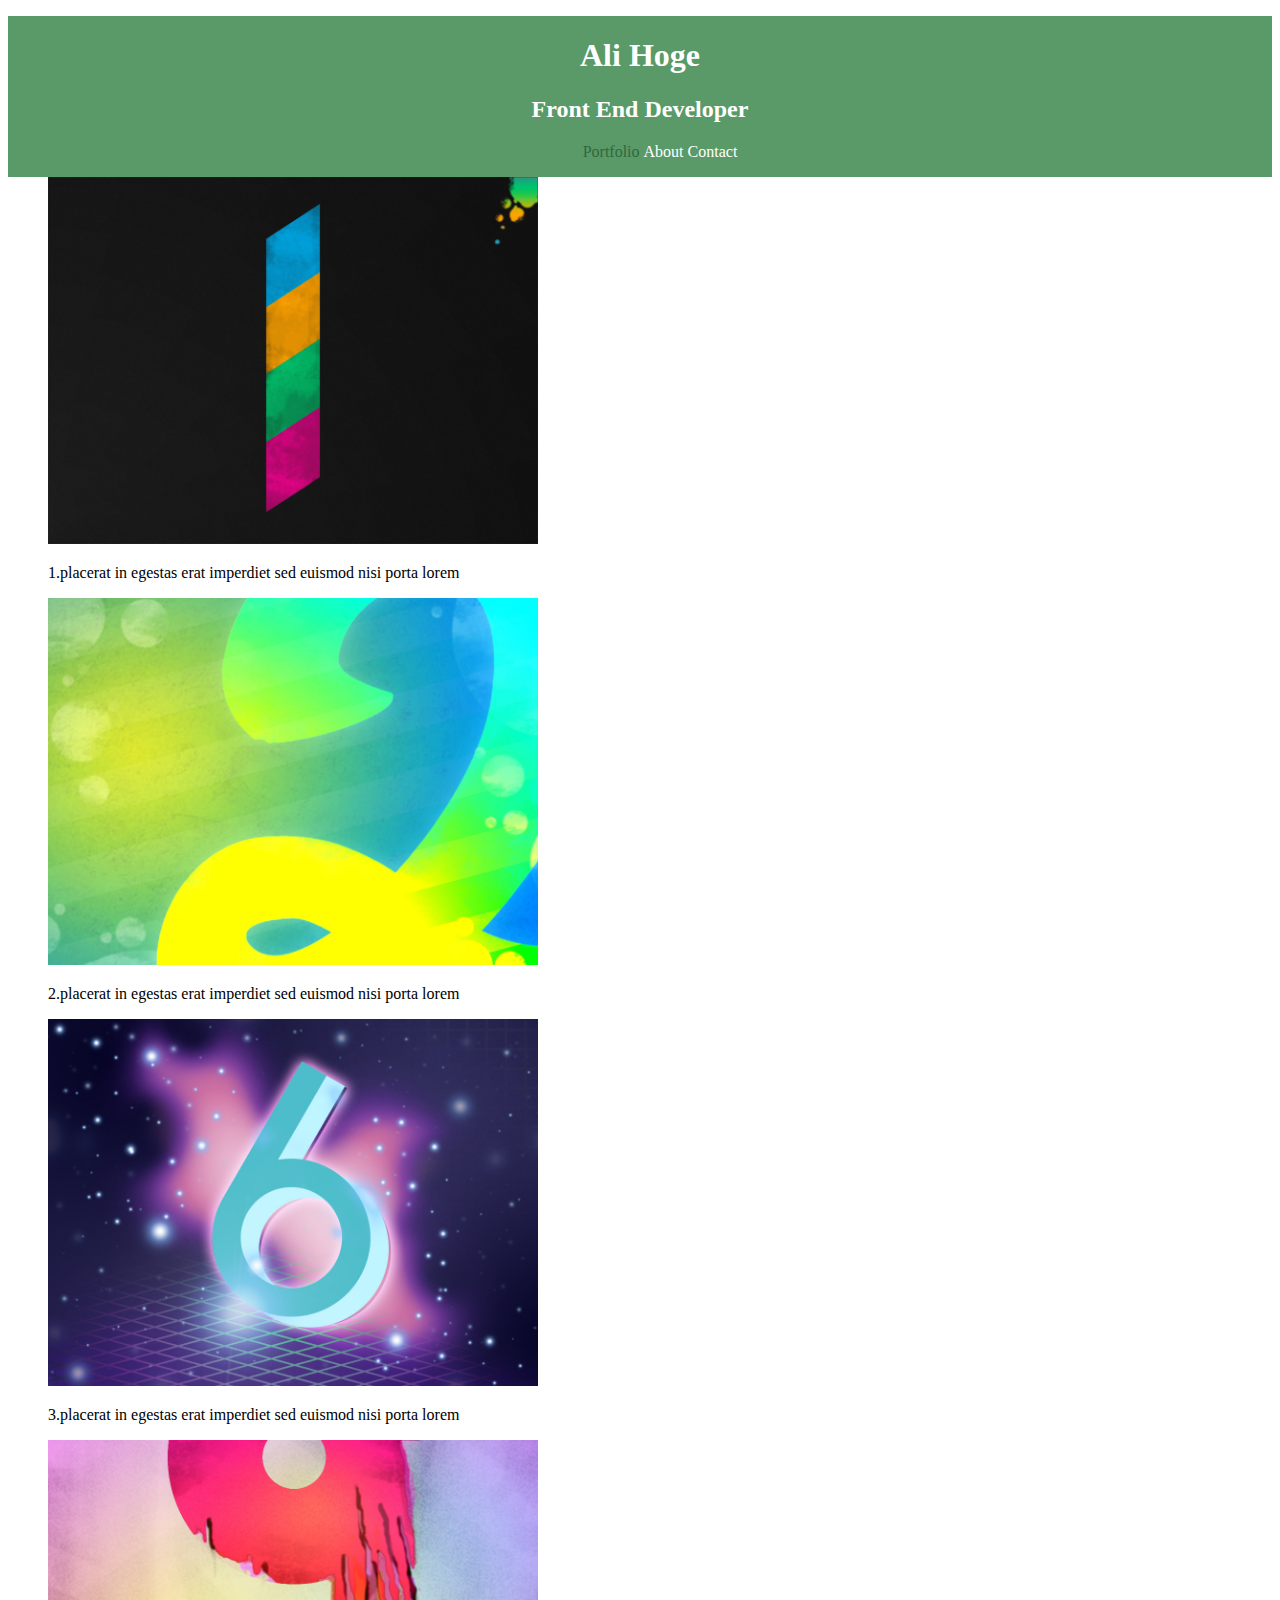
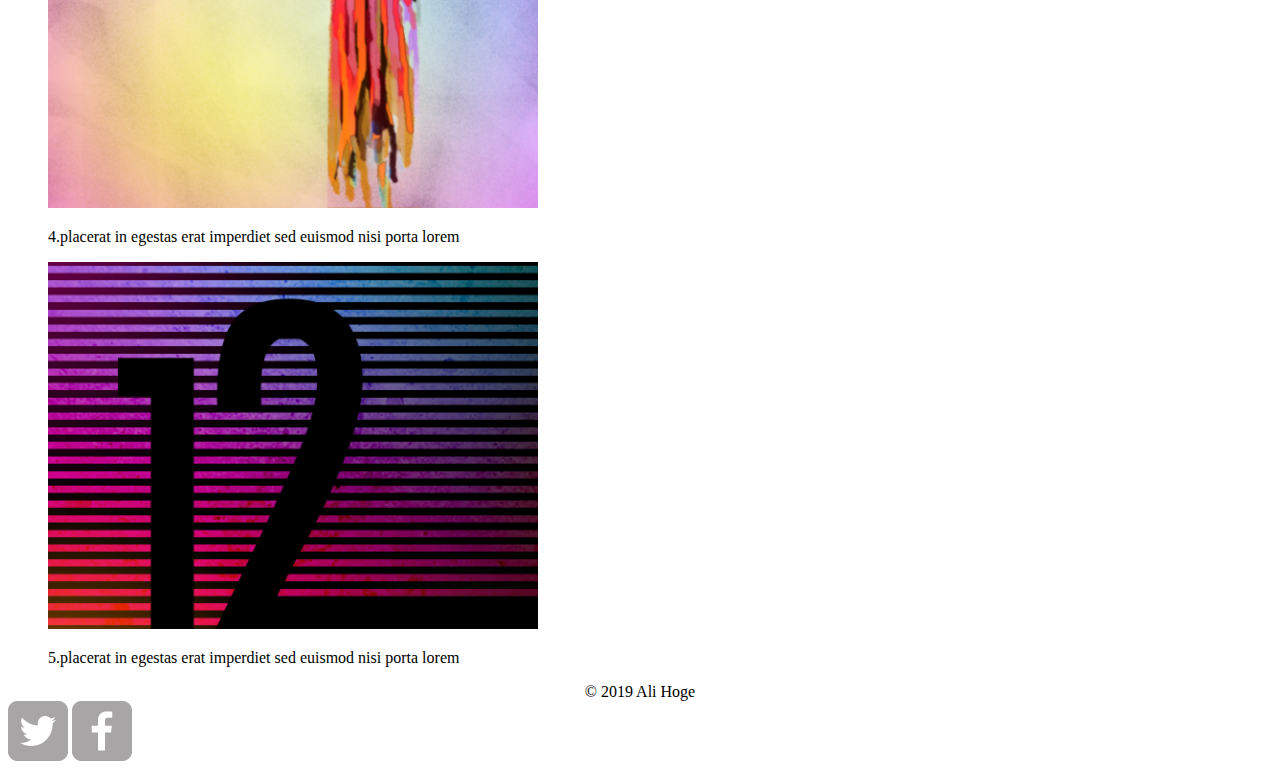
==== index.html @ 861cd3df "initial commit" ====
<!DOCTYPE html>
<html>
<head>
  <meta charset="utf-8">
  <title>Ali Hoge | Front-End Developer</title>
    <link rel="stylesheet" href="css/main.css">
  </head>
  <body>
    <header>
      <h1> Ali Hoge </h1>
      <h2> Front End Developer </h2>
      <nav>
          <ul>
              <li><a href="index.html" class="selected"> Portfolio</a> </li>
              <li><a href="about.html">About</a></li>
              <li><a href="contact.html">Contact</a></li>
          </ul>
     </header>
        <!-- start of the gallery -->
    <div id="wrapper">
        <ul id="gallery">
            
        <li>
            <img src="img/numbers-01.jpg" alt"Number 1">
            <p>1.placerat in egestas erat imperdiet sed euismod nisi porta lorem</p>
        </li>
        <li>
            <img src="img/numbers-02.jpg" alt"Number 2">
            <p>2.placerat in egestas erat imperdiet sed euismod nisi porta lorem</p>
        </li>
        <li>
            <img src="img/numbers-06.jpg" alt"Number 6">
            <p>3.placerat in egestas erat imperdiet sed euismod nisi porta lorem</p>
        </li>
        <li>
            <img src="img/numbers-09.jpg" alt"Number 9">
            <p>4.placerat in egestas erat imperdiet sed euismod nisi porta lorem</p>
        </li>
        <li>
            <img src="img/numbers-12.jpg" alt"Number 12">
            <p>5.placerat in egestas erat imperdiet sed euismod nisi porta lorem</p>
        </li>
        </ul>
        <!--end of the gallery-->
      </nav>
<!--footer-->
<footer>&copy; 2019 Ali Hoge</footer>
        <a href="https://twitter.com/" target="_blank"><img src="img/twitter-wrap.png" alt="twitter"></a>
        <a href="https://www.facebook.com" target="_blank"><img src="img/facebook-wrap.png" alt="facebook"></a>
  </body>
---- css/main.css ----
/**********
GENERAL
***********/

img {
    max-width: 40%
}

a {
    text-decoration: none;
}



/**********
HEADER
***********/

header {
    float: left;
    width: 100%;
    text-align: center;
}





/**********
NAV
***********/

nav {
    text-align: center;
    
}

nav ul {
    list-style: none;
}

nav li {
    display: inline-block;
    
}




/**********
FOOTER
***********/

footer {
    text-align: center;
}

/**********
COLORS
***********/

header {
    background-color: #599a68;
}

h1,
h2{
    color: white;
}

nav a {
    color: white;
}

.selected {
    color: #32673f;
}

/**********
MEDIA QUERIES
***********/

/**********
PAGE: PORTFOLIO
***********/

#gallery {
    list-style: none;
    
}
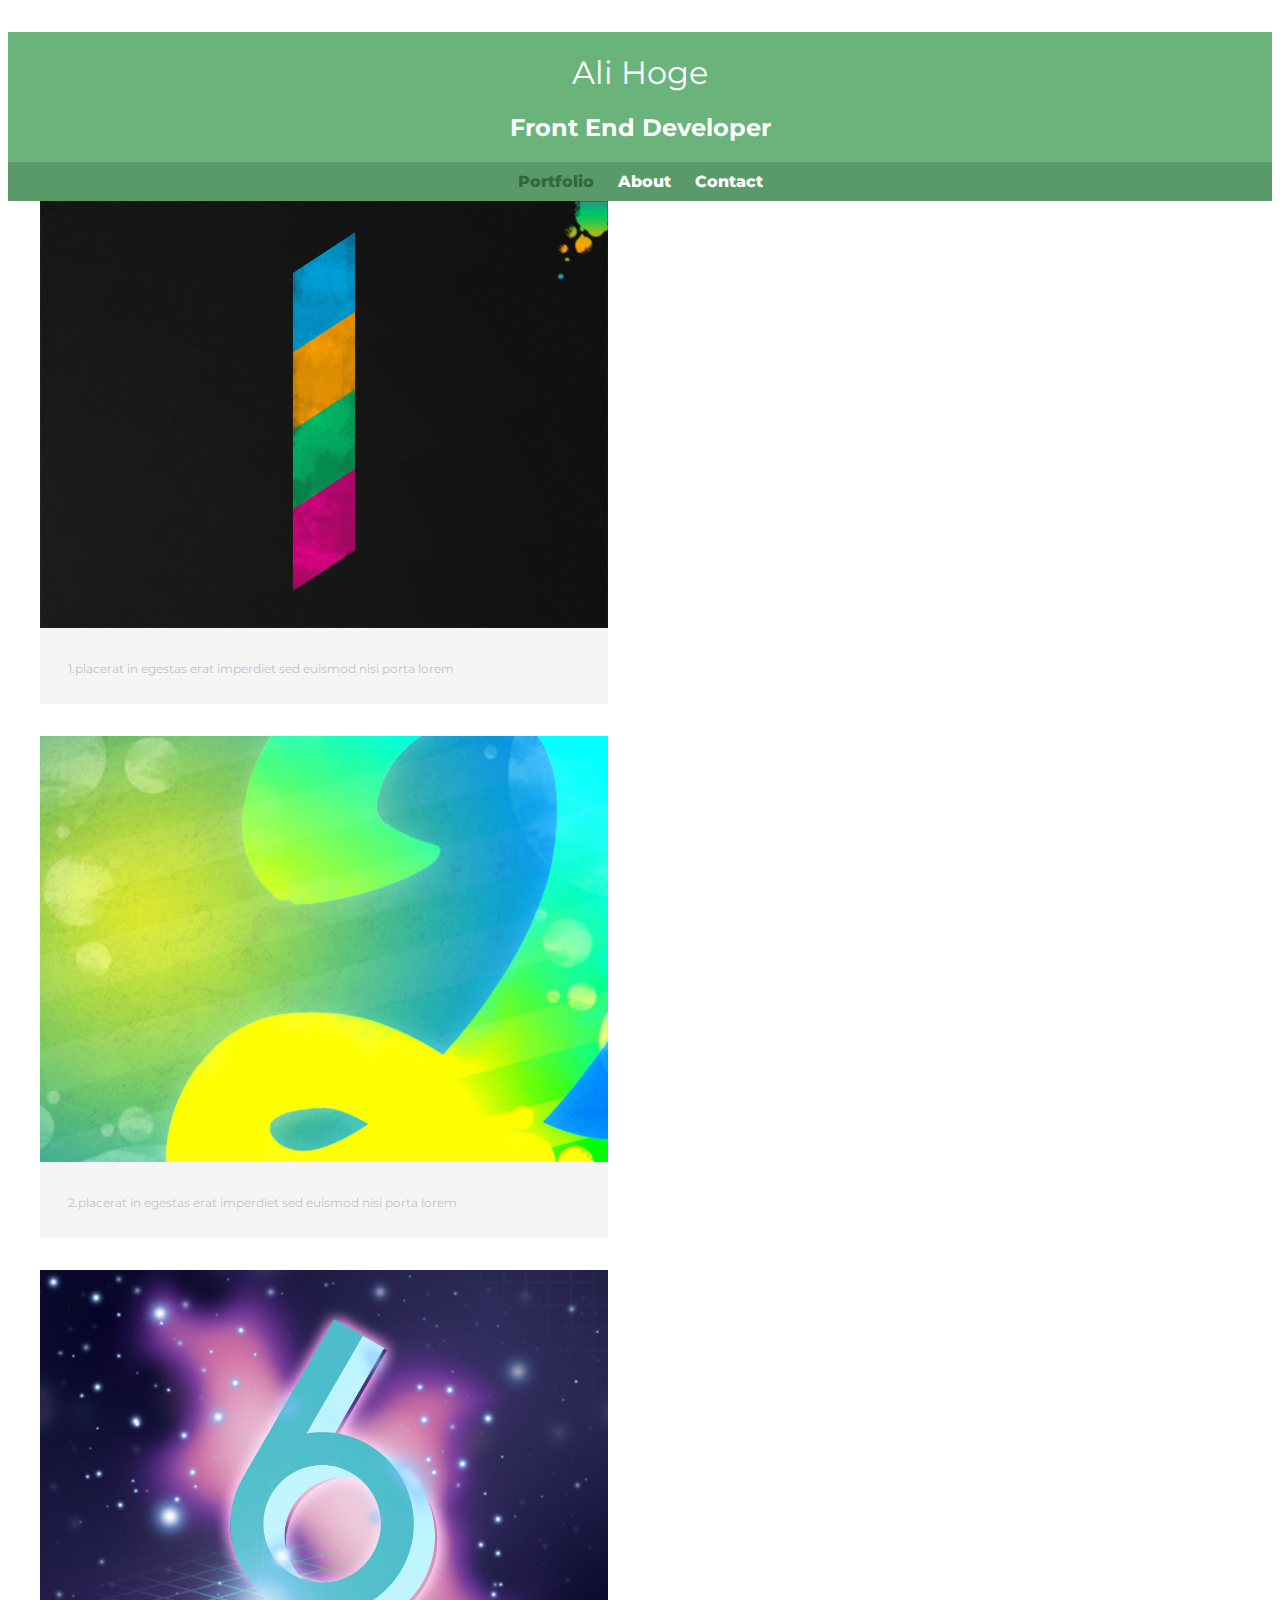
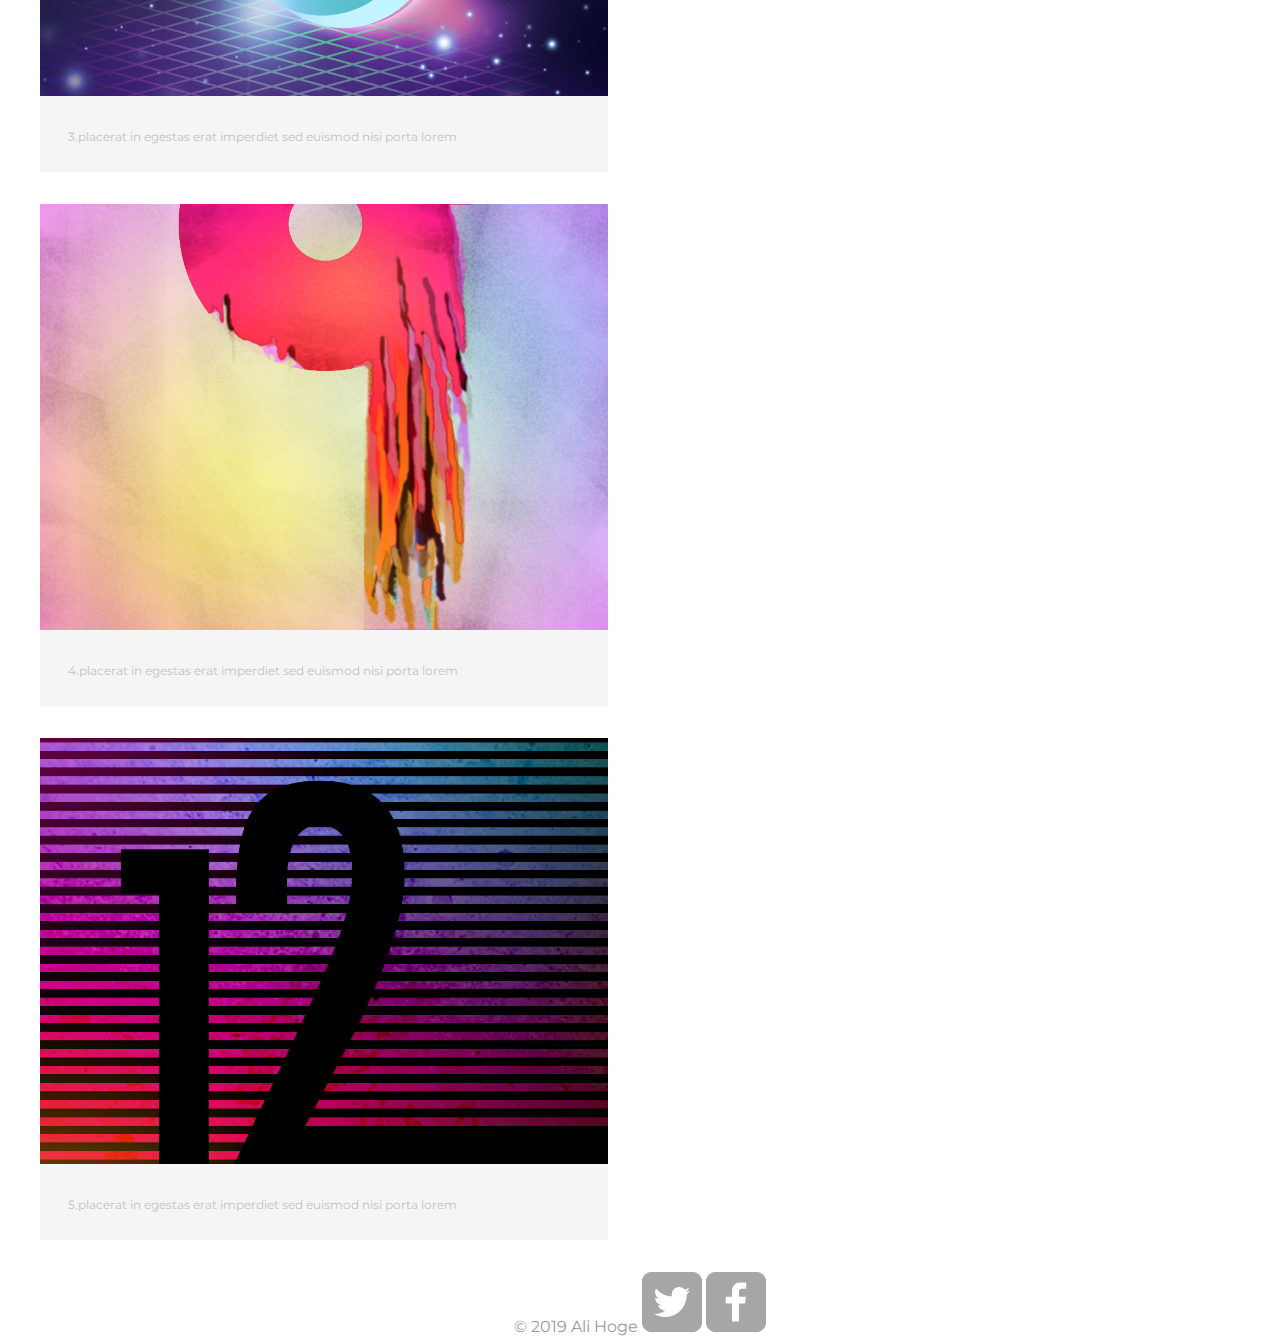
==== commit ca7a06aa: "Updated Styles" ====
--- a/index.html
+++ b/index.html
@@ -1,50 +1,53 @@
 <!DOCTYPE html>
 <html>
 <head>
-  <meta charset="utf-8">
-  <title>Ali Hoge | Front-End Developer</title>
+    <meta charset="utf-8">
+    <link href="https://fonts.googleapis.com/css?family=Montserrat&display=swap" rel="stylesheet">
+    <title>Ali Hoge | Front-End Developer</title>
     <link rel="stylesheet" href="css/main.css">
-  </head>
-  <body>
+</head>
+
+<body>
     <header>
-      <h1> Ali Hoge </h1>
-      <h2> Front End Developer </h2>
-      <nav>
-          <ul>
-              <li><a href="index.html" class="selected"> Portfolio</a> </li>
-              <li><a href="about.html">About</a></li>
-              <li><a href="contact.html">Contact</a></li>
-          </ul>
-     </header>
-        <!-- start of the gallery -->
+        <h1> Ali Hoge </h1>
+        <h2> Front End Developer </h2>
+        <nav>
+            <ul>
+                <li><a href="index.html" class="selected"> Portfolio</a> </li>
+                <li><a href="about.html">About</a></li>
+                <li><a href="contact.html">Contact</a></li>
+            </ul>
+        </nav>
+    </header>
+    <!-- start of the gallery -->
     <div id="wrapper">
         <ul id="gallery">
-            
-        <li>
-            <img src="img/numbers-01.jpg" alt"Number 1">
-            <p>1.placerat in egestas erat imperdiet sed euismod nisi porta lorem</p>
-        </li>
-        <li>
-            <img src="img/numbers-02.jpg" alt"Number 2">
-            <p>2.placerat in egestas erat imperdiet sed euismod nisi porta lorem</p>
-        </li>
-        <li>
-            <img src="img/numbers-06.jpg" alt"Number 6">
-            <p>3.placerat in egestas erat imperdiet sed euismod nisi porta lorem</p>
-        </li>
-        <li>
-            <img src="img/numbers-09.jpg" alt"Number 9">
-            <p>4.placerat in egestas erat imperdiet sed euismod nisi porta lorem</p>
-        </li>
-        <li>
-            <img src="img/numbers-12.jpg" alt"Number 12">
-            <p>5.placerat in egestas erat imperdiet sed euismod nisi porta lorem</p>
-        </li>
+            <li>
+                <img src="img/numbers-01.jpg" alt="Number 1">
+                <p>1.placerat in egestas erat imperdiet sed euismod nisi porta lorem</p>
+            </li>
+            <li>
+                <img src="img/numbers-02.jpg" alt="Number 2">
+                <p>2.placerat in egestas erat imperdiet sed euismod nisi porta lorem</p>
+            </li>
+            <li>
+                <img src="img/numbers-06.jpg" alt="Number 6">
+                <p>3.placerat in egestas erat imperdiet sed euismod nisi porta lorem</p>
+            </li>
+            <li>
+                <img src="img/numbers-09.jpg" alt="Number 9">
+                <p>4.placerat in egestas erat imperdiet sed euismod nisi porta lorem</p>
+            </li>
+            <li>
+                <img src="img/numbers-12.jpg" alt="Number 12">
+                <p>5.placerat in egestas erat imperdiet sed euismod nisi porta lorem</p>
+            </li>
         </ul>
-        <!--end of the gallery-->
-      </nav>
-<!--footer-->
-<footer>&copy; 2019 Ali Hoge</footer>
+    </div>
+    <!--end of the gallery-->
+    <!--footer-->
+    <footer>&copy; 2019 Ali Hoge
         <a href="https://twitter.com/" target="_blank"><img src="img/twitter-wrap.png" alt="twitter"></a>
         <a href="https://www.facebook.com" target="_blank"><img src="img/facebook-wrap.png" alt="facebook"></a>
-  </body>
+    </footer>
+</body></html>
--- a/css/main.css
+++ b/css/main.css
@@ -1,16 +1,17 @@
 /**********
 GENERAL
 ***********/
+body {
+    font-family: 'Montserrat', sans-serif;
+}
 
 img {
-    max-width: 40%
+    max-width: 100%
 }
 
 a {
     text-decoration: none;
 }
-
-
 
 /**********
 HEADER
@@ -23,7 +24,10 @@
 }
 
 
-
+/* fonts */
+h1 {
+    font-weight: 400;
+}
 
 
 /**********
@@ -32,11 +36,15 @@
 
 nav {
     text-align: center;
+    padding: 10px 0;
+    margin: 20px 0 0;
     
 }
 
 nav ul {
     list-style: none;
+    margin: 0 10px;
+    padding: 0;
 }
 
 nav li {
@@ -44,7 +52,10 @@
     
 }
 
-
+nav a {
+    font-weight: 800;
+    padding: 15px 10px;
+}
 
 
 /**********
@@ -56,36 +67,93 @@
 }
 
 /**********
+PAGE: PORTFOLIO
+***********/
+
+#gallery {
+    list-style: none;
+    margin: 0;
+    padding: 0; 
+}
+
+#gallery li {
+    width: 45%;
+    margin: 2.5%;
+    background-color: #f5f5f5;
+    color: #bdc3c7;
+}
+
+#gallery li p {
+    margin: 0;
+    padding: 5%;
+    font-size: 0.75em;
+}
+
+.contact-info {
+    list-style: none;
+    padding: 0;
+    margin: 0;
+    font-size: 0.9em;
+}
+
+/**********
+PAGE: CONTACT
+***********/
+
+.contact-info a {
+    display: block;
+    background-repeat: no-repeat;
+    min-height: 20px;
+    background-size: 20px 20px;
+    padding: 0 0 0 30px;
+    margin: 0 0 10px;
+}
+
+.contact-info li.phone a {
+    background-image: url('../img/phone.png')
+}
+
+.contact-info li.email a {
+    background-image: url('../img/mail.png')
+}
+
+.contact-info li.twitter a {
+    background-image: url('../img/twitter.png')
+    
+}
+
+/**********
 COLORS
 ***********/
+body {
+    background-color: #fff;
+    color: #999;
+}
 
 header {
-    background-color: #599a68;
+    background-color: #6ab47b;
+    border-color: #599a68;
 }
 
+/*logo color */
 h1,
 h2{
     color: white;
 }
 
-nav a {
+/*links*/ 
+
+nav a, nav a:visited {
     color: white;
 }
+/*seleted nav links*/
 
-.selected {
+nav a.selected, nav a:hover {
     color: #32673f;
 }
 
-/**********
-MEDIA QUERIES
-***********/
-
-/**********
-PAGE: PORTFOLIO
-***********/
-
-#gallery {
-    list-style: none;
-    
+/*nav background on mobile */
+nav {
+    background: #599a68;
 }
 
